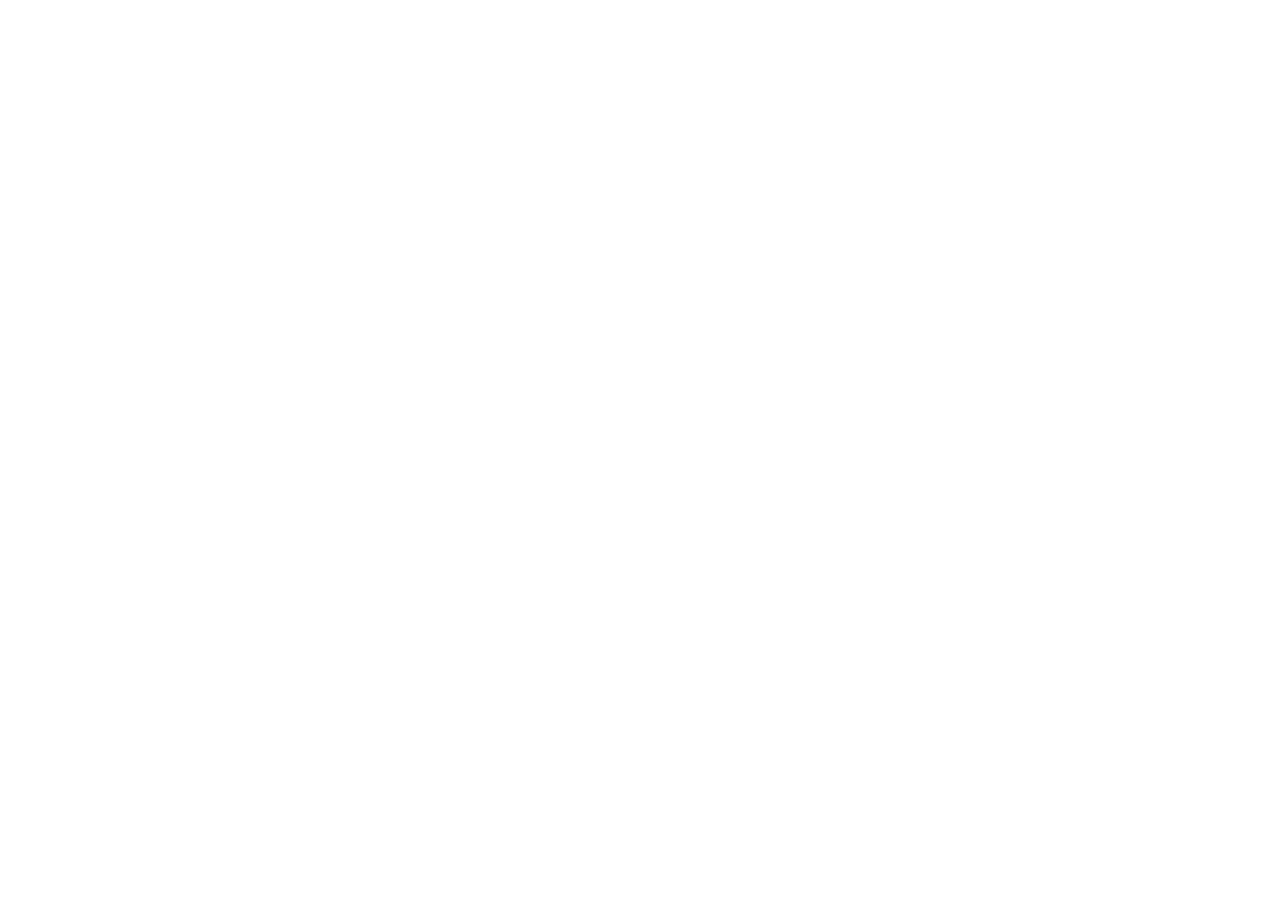
==== portfolio.html @ eca6111e "First commit" ====
<!DOCTYPE html>
<html lang="en">
  <head>
    <meta charset="UTF-8" />
    <meta http-equiv="X-UA-Compatible" content="IE=edge" />
    <meta name="viewport" content="width=device-width, initial-scale=1.0" />
    <title>Portfolio</title>
    <link rel="stylesheet" href="/css/styles.css" />
  </head>
  <body></body>
</html>
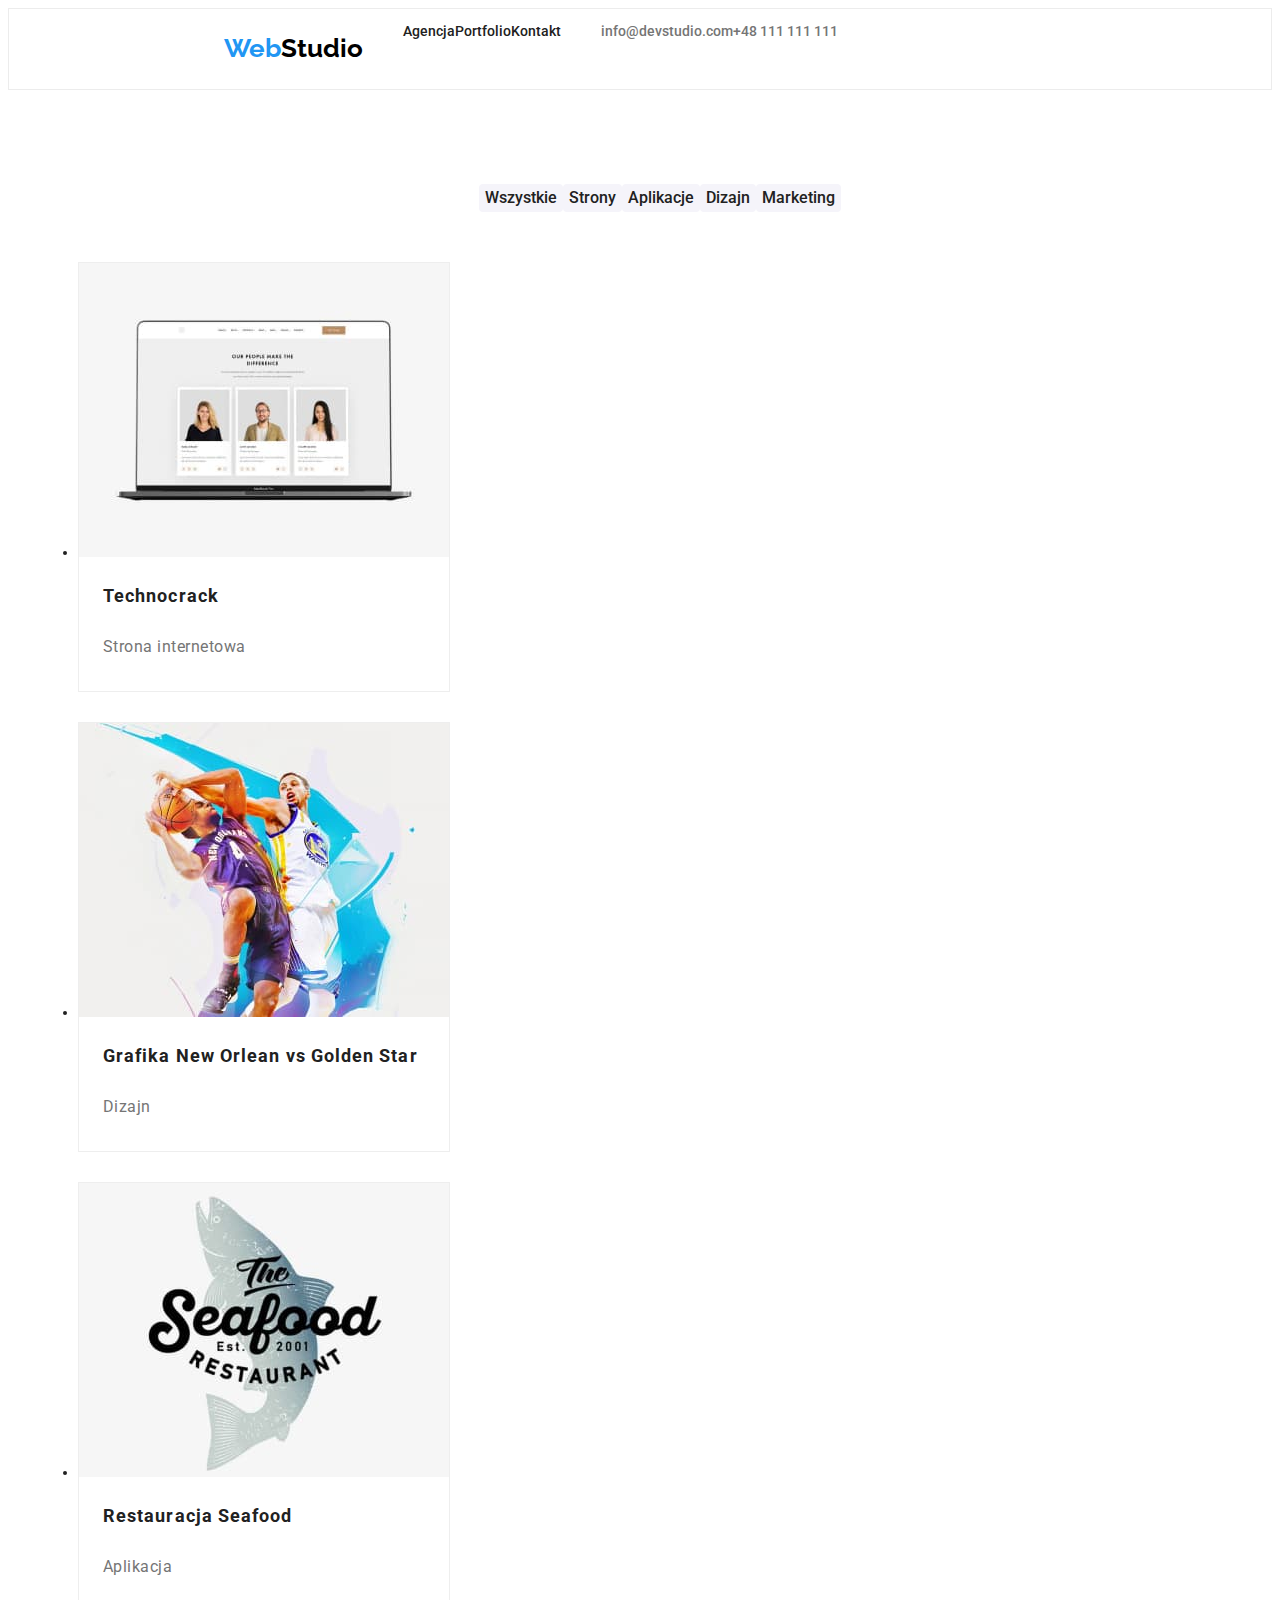
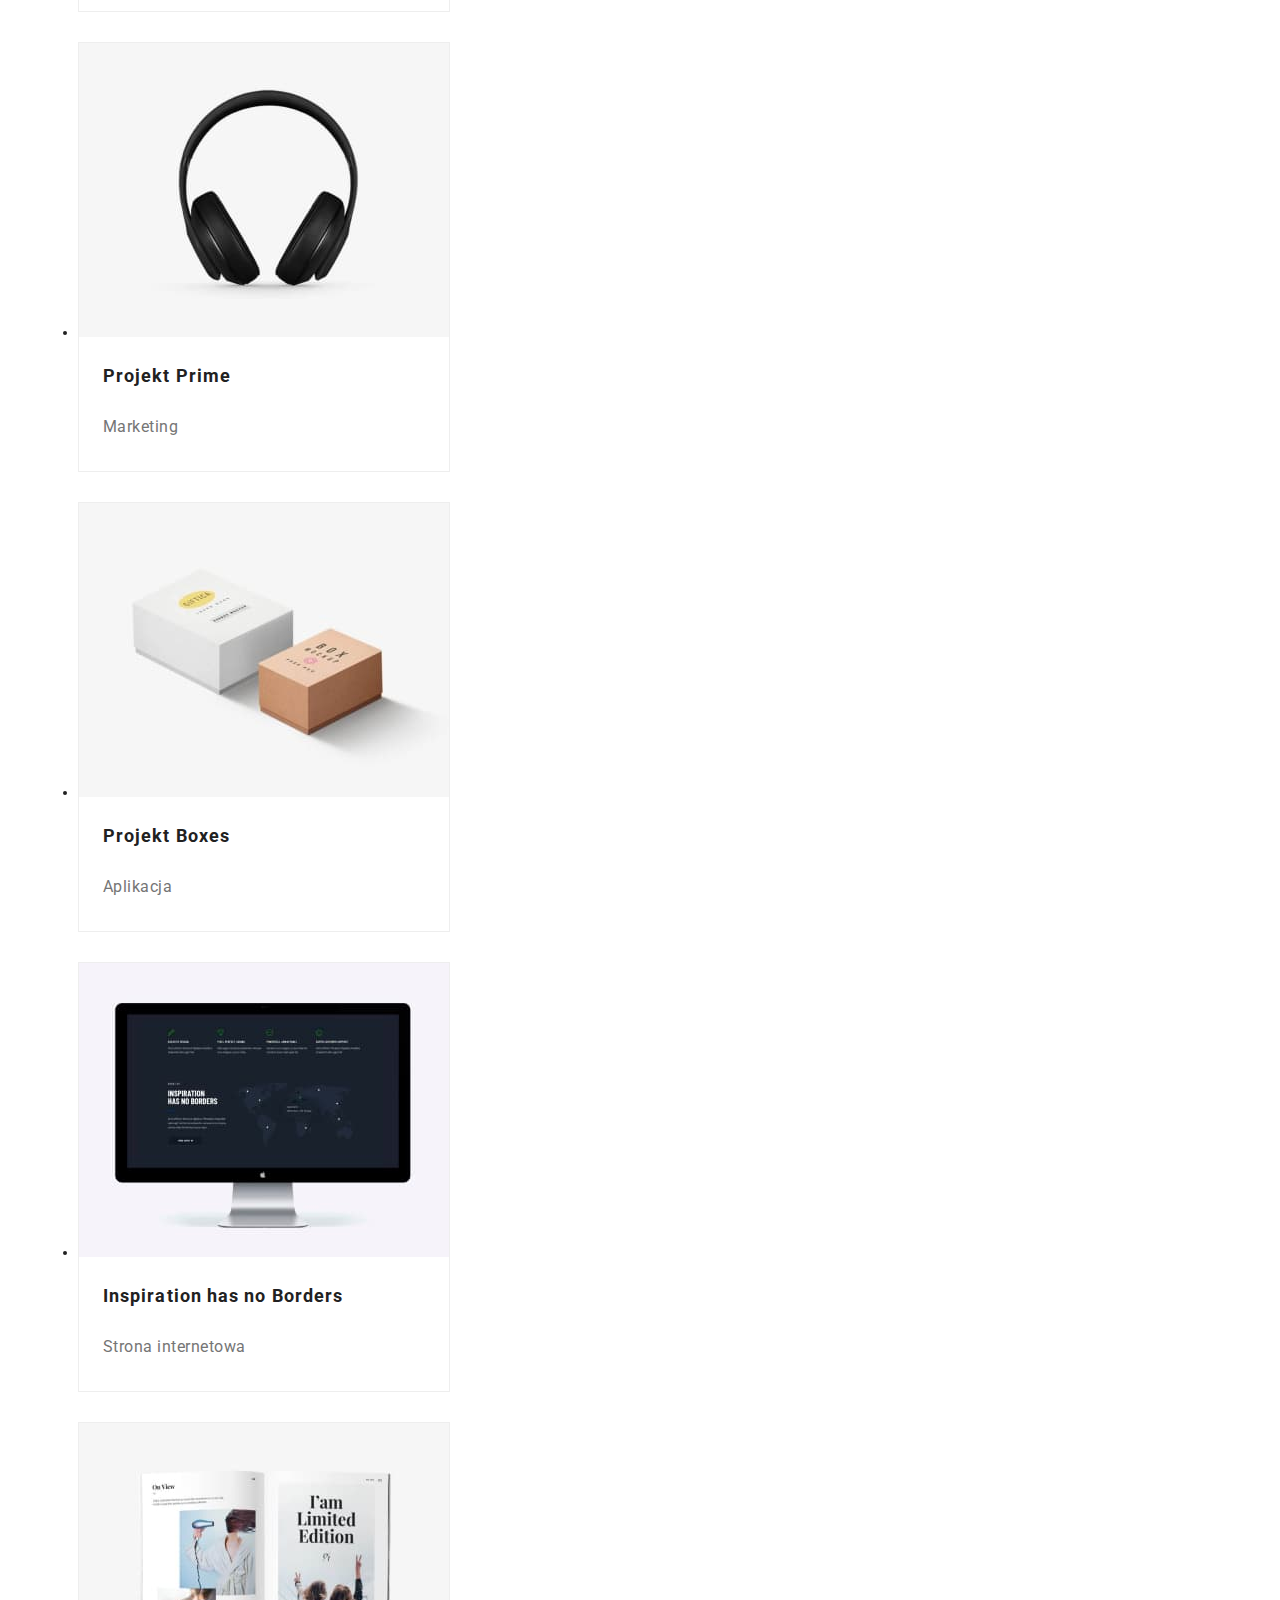
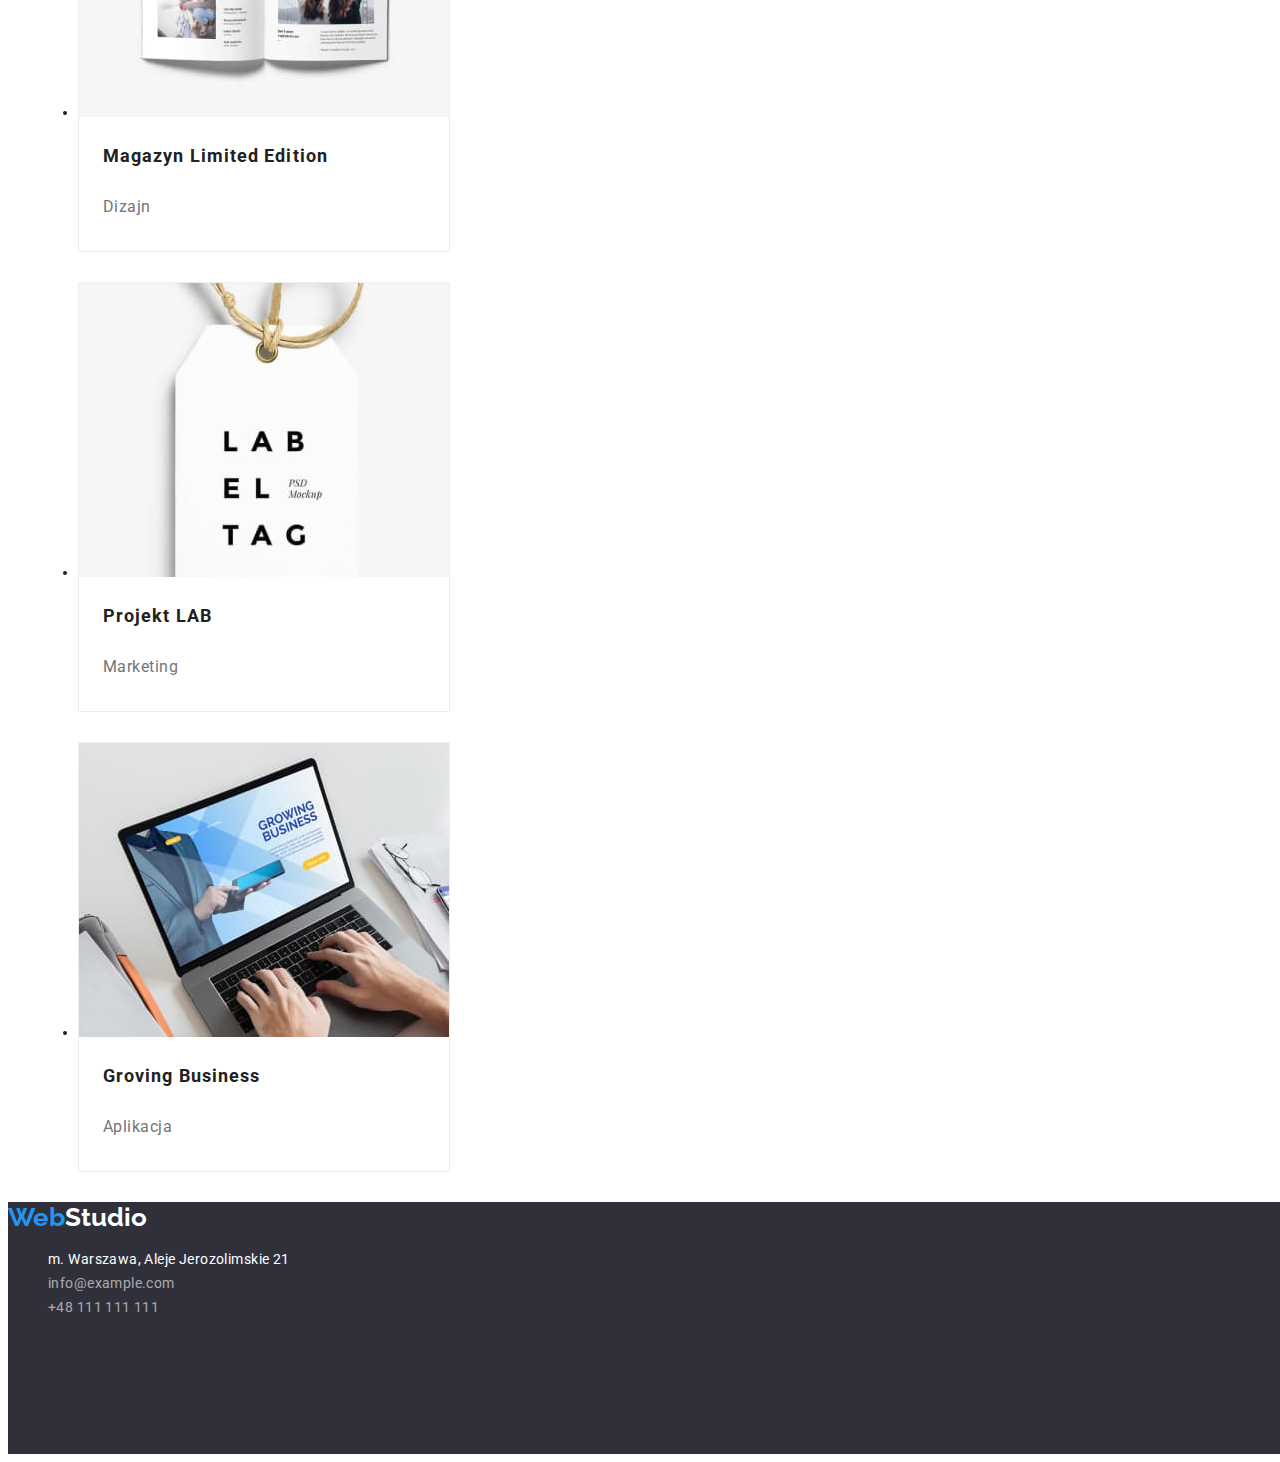
==== commit ea361ba7: "Second commit" ====
--- a/portfolio.html
+++ b/portfolio.html
@@ -5,7 +5,162 @@
     <meta http-equiv="X-UA-Compatible" content="IE=edge" />
     <meta name="viewport" content="width=device-width, initial-scale=1.0" />
     <title>Portfolio</title>
+    <link rel="preconnect" href="https://fonts.googleapis.com" />
+    <link rel="preconnect" href="https://fonts.gstatic.com" crossorigin />
+    <link
+      href="https://fonts.googleapis.com/css2?family=Raleway:wght@700&display=swap"
+      rel="stylesheet"
+    />
+    <link rel="preconnect" href="https://fonts.googleapis.com" />
+    <link rel="preconnect" href="https://fonts.gstatic.com" crossorigin />
+    <link
+      href="https://fonts.googleapis.com/css2?family=Raleway:wght@700&family=Roboto:wght@400;500;700;900&display=swap"
+      rel="stylesheet"
+    />
+    <link rel="preconnect" href="https://fonts.googleapis.com" />
+    <link rel="preconnect" href="https://fonts.gstatic.com" crossorigin />
+    <link
+      href="https://fonts.googleapis.com/css2?family=Open+Sans:wght@400;500;700;800&display=swap"
+      rel="stylesheet"
+    />
     <link rel="stylesheet" href="/css/styles.css" />
   </head>
-  <body></body>
+  <body>
+    <header>
+      <!--Logo-->
+      <a href="index.html" class="logo">Web<span>Studio</span></a>
+      <!--Navbar-->
+      <nav class="nav-bar">
+        <ul class="nav-list">
+          <li><a href="index.html" class="nav-list-item">Agencja</a></li>
+          <li><a href="/portfolio.html" class="nav-list-item">Portfolio</a></li>
+          <li><a href="#" class="nav-list-item">Kontakt</a></li>
+        </ul>
+      </nav>
+      <!--Contact-->
+      <ul class="contacts">
+        <li>
+          <a href="mailto:info@devstudio.com" class="cont-list-item"
+            >info@devstudio.com</a
+          >
+        </li>
+        <li>
+          <a href="tel:+48111111111" class="cont-list-item">+48 111 111 111</a>
+        </li>
+      </ul>
+    </header>
+    <!-- Portfolio -->
+    <main>
+      <!-- Filters -->
+      <section class="filters">
+        <ul class="filters-list">
+          <li>
+            <button type="button" class="filters-button">Wszystkie</button>
+          </li>
+          <li>
+            <button type="button" class="filters-button">Strony</button>
+          </li>
+          <li>
+            <button type="button" class="filters-button">Aplikacje</button>
+          </li>
+          <li>
+            <button type="button" class="filters-button">Dizajn</button>
+          </li>
+          <li>
+            <button type="button" class="filters-button">Marketing</button>
+          </li>
+        </ul>
+      </section>
+      <!-- Pojects  -->
+      <section>
+        <ul>
+          <li class="projects-list-item">
+            <img src="/images/ptf_img.jpg" alt="Technocrack" width="370" />
+            <h3>Technocrack</h3>
+            <p>Strona internetowa</p>
+          </li>
+          <li class="projects-list-item">
+            <img
+              src="/images/ptf_img_1.jpg"
+              alt="Grafika New Orlean vs Golden Star"
+              width="370"
+            />
+            <h3>Grafika New Orlean vs Golden Star</h3>
+            <p>Dizajn</p>
+          </li>
+          <li class="projects-list-item">
+            <img
+              src="/images/ptf_img_2.jpg"
+              alt="Restauracja Seafood"
+              width="370"
+            />
+            <h3>Restauracja Seafood</h3>
+            <p>Aplikacja</p>
+          </li>
+          <li class="projects-list-item">
+            <img src="/images/ptf_img_3.jpg" alt="Projekt Prime" width="370" />
+            <h3>Projekt Prime</h3>
+            <p>Marketing</p>
+          </li>
+          <li class="projects-list-item">
+            <img src="/images/ptf_img_4.jpg" alt="Projekt Boxes" width="370" />
+            <h3>Projekt Boxes</h3>
+            <p>Aplikacja</p>
+          </li>
+          <li class="projects-list-item">
+            <img
+              src="/images/ptf_img_5.jpg"
+              alt="Inspiration has no Borders"
+              width="370"
+            />
+            <h3>Inspiration has no Borders</h3>
+            <p>Strona internetowa</p>
+          </li>
+          <li class="projects-list-item">
+            <img
+              src="/images/ptf_img_6.jpg"
+              alt="Magazyn Limited Edition"
+              width="370"
+            />
+            <h3>Magazyn Limited Edition</h3>
+            <p>Dizajn</p>
+          </li>
+          <li class="projects-list-item">
+            <img src="/images/ptf_img_7.jpg" alt="Projekt LAB" width="370" />
+            <h3>Projekt LAB</h3>
+            <p>Marketing</p>
+          </li>
+          <li class="projects-list-item">
+            <img
+              src="/images/ptf_img_8.jpg"
+              alt="Groving Business"
+              width="370"
+            />
+            <h3>Groving Business</h3>
+            <p>Aplikacja</p>
+          </li>
+        </ul>
+      </section>
+    </main>
+    <footer class="footer-contacts">
+      <!--Footer logo-->
+      <a href="index.html" class="footer-logo">Web<span>Studio</span></a>
+      <!--Address-->
+      <address>
+        <ul class="footer-contacts-list">
+          <li class="footer-address">m. Warszawa, Aleje Jerozolimskie 21</li>
+          <li>
+            <a href="mailto:info@example.com" class="footer-mail-tel"
+              >info@example.com</a
+            >
+          </li>
+          <li>
+            <a href="tel:+48 111 111 111" class="footer-mail-tel"
+              >+48 111 111 111</a
+            >
+          </li>
+        </ul>
+      </address>
+    </footer>
+  </body>
 </html>
--- a/css/styles.css
+++ b/css/styles.css
@@ -0,0 +1,238 @@
+:root {
+  --main-font: 'Roboto', sans-serif;
+  --second-font: 'Raleway', sans-serif;
+  --headline-color: #212121;
+  --paragraph-color: #757575;
+  --hover-color: #2196f3;
+  --background-color: #e5e5e5;
+}
+
+body {
+  font-size: 14px;
+  font-family: var(--main-font), 'Open Sans', sans-serif;
+  color: #212121;
+  background: #ffffff;
+}
+header {
+  border: 1px solid #ececec;
+  display: flex;
+  flex-direction: row;
+  height: 80px;
+}
+.nav-list {
+  text-decoration: none;
+  list-style-type: none;
+  display: flex;
+  flex-direction: row;
+}
+.contacts {
+  text-decoration: none;
+  display: flex;
+  flex-direction: row;
+  list-style-type: none;
+}
+/* logo */
+.logo {
+  font-family: var(--second-font);
+  font-weight: 700;
+  font-size: 26px;
+  line-height: 1.19;
+  text-decoration: none;
+  color: var(--hover-color);
+  margin: 24px 0 25px 215px;
+}
+.logo span {
+  color: #000000;
+}
+/* nav */
+.nav-list-item {
+  font-family: var(--main-font);
+  font-weight: 500;
+  font-size: 14px;
+  line-height: 1.142;
+  color: #212121;
+  text-decoration: none;
+}
+.nav-list-item:hover {
+  color: var(--hover-color);
+}
+/* contacts */
+.cont-list-item {
+  font-family: var(--main-font);
+  font-weight: 500;
+  font-size: 14px;
+  line-height: 1.142;
+  color: #757575;
+  text-decoration: none;
+}
+.cont-list-item:hover,
+:focus {
+  color: var(--hover-color);
+}
+/* main */
+/* filters */
+.filters-list {
+  display: flex;
+  flex-direction: row;
+  list-style-type: none;
+  margin: 94px auto 50px auto;
+  justify-content: center;
+}
+.filters-button {
+  font-family: var(--main-font);
+  font-weight: 500;
+  font-size: 16px;
+  line-height: 1.625;
+  text-align: center;
+  color: var(--headline-color);
+  border-radius: 4px;
+  border-color: #f5f4fa;
+  background-color: #f5f4fa;
+  border: none;
+  cursor: pointer;
+}
+.filters-button:hover,
+.filters-button:focus {
+  color: #ffffff;
+  background-color: var(--hover-color);
+  box-shadow: 0px 2px 2px 0px #0000001f;
+
+  box-shadow: 0px 1px 2px 0px #00000014;
+
+  box-shadow: 0px 3px 1px 0px #0000001a;
+}
+/* Projects */
+.projects-list-item {
+  border: 1px solid #eeeeee;
+  width: 370px;
+  height: 404px;
+  margin: 30px;
+  padding-bottom: 24px;
+}
+.projects-list-item h3 {
+  font-weight: bold;
+  font-size: 18px;
+  line-height: 2em;
+  letter-spacing: 0.06em;
+  color: var(--headline-color);
+  margin-left: 24px;
+}
+.projects-list-item p {
+  font-weight: normal;
+  font-size: 16px;
+  line-height: 1.875em;
+  letter-spacing: 0.03em;
+  color: var(--paragraph-color);
+  margin-left: 24px;
+}
+/* Footer */
+
+.footer-logo {
+  font-family: var(--second-font);
+  font-weight: 700;
+  font-size: 26px;
+  line-height: 1.19;
+  text-decoration: none;
+  color: var(--hover-color);
+}
+.footer-logo span {
+  color: #ffffff;
+}
+.footer-contacts {
+  background: #2f303a;
+  width: 1600px;
+  height: 252px;
+}
+.footer-contacts-list {
+  list-style-type: none;
+}
+.footer-address {
+  font-weight: normal;
+  font-size: 14px;
+  line-height: 1.714em;
+  letter-spacing: 0.03em;
+  color: #ffffff;
+}
+.footer-mail-tel {
+  font-weight: normal;
+  font-size: 14px;
+  line-height: 24px;
+  letter-spacing: 0.03em;
+  color: rgba(255, 255, 255, 0.6);
+}
+.footer-address,
+.footer-mail-tel {
+  font-style: normal;
+  text-decoration: none;
+}
+
+/* Main page */
+/* Hero section */
+.hero-section {
+  background: #2f303a;
+  font-weight: 900;
+  font-size: 44px;
+  line-height: 1.363;
+  text-align: center;
+  letter-spacing: 0.06em;
+  text-transform: uppercase;
+
+  color: #ffffff;
+}
+.hero-button {
+  background: #2196f3;
+  box-shadow: 0px 4px 4px rgba(0, 0, 0, 0.15);
+  border-radius: 4px;
+  width: 200px;
+  height: 50px;
+  border: none;
+  cursor: pointer;
+  font-weight: bold;
+  font-size: 16px;
+  line-height: 1.875;
+  display: flex;
+  align-items: center;
+  justify-content: center;
+  letter-spacing: 0.06em;
+  color: #ffffff;
+}
+/* Our services */
+
+.our-services-title {
+  font-weight: bold;
+  font-size: 14px;
+  line-height: 1.142;
+  letter-spacing: 0.03em;
+  text-transform: uppercase;
+  color: #212121;
+}
+.info-title {
+  font-weight: bold;
+  font-size: 36px;
+  line-height: 42px;
+  text-align: center;
+  letter-spacing: 0.03em;
+  color: #212121;
+}
+.our-team-title {
+  font-weight: bold;
+  font-size: 36px;
+  line-height: 42px;
+  text-align: center;
+  letter-spacing: 0.03em;
+  color: #212121;
+}
+
+.our-services-paragraph {
+  font-weight: normal;
+  font-size: 14px;
+  line-height: 1.714;
+  letter-spacing: 0.03em;
+  color: #757575;
+}
+.our-team-position {
+  font-size: 16px;
+  line-height: 1.187;
+  letter-spacing: 0.03em;
+  color: #757575;
+}
